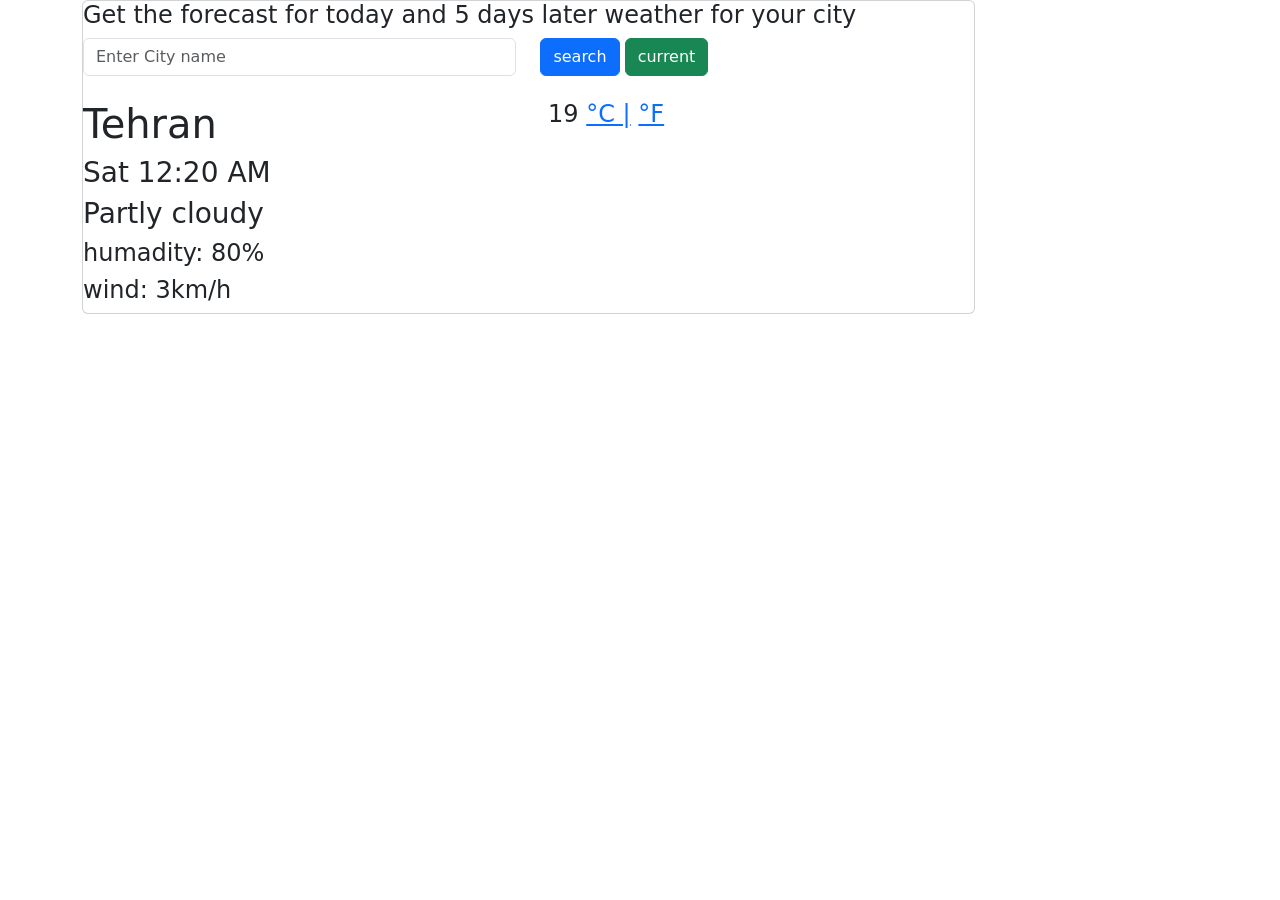
==== index.html @ 337faa4d "rename" ====
<!DOCTYPE html>
<html>
  <head>
    <title>Parcel Sandbox</title>
    <meta charset="UTF-8" />
    <link href="E:\new js2\weatherapp\styles.css" />
    <link
      href="https://cdn.jsdelivr.net/npm/bootstrap@5.1.3/dist/css/bootstrap.min.css"
      rel="stylesheet"
      integrity="sha384-1BmE4kWBq78iYhFldvKuhfTAU6auU8tT94WrHftjDbrCEXSU1oBoqyl2QvZ6jIW3"
      crossorigin="anonymous"
    />
    <link rel="preconnect" href="https://fonts.googleapis.com" />
    <link rel="preconnect" href="https://fonts.gstatic.com" crossorigin />
    <link
      href="https://fonts.googleapis.com/css2?family=Patrick+Hand&display=swap"
      rel="stylesheet"
    />
    <script src="https://unpkg.com/axios/dist/axios.min.js"></script>
  </head>

  <body>
    <div class="container">
      <div class="card" style="width: 80%;">
        <h4 class="start">
          Get the forecast for today and 5 days later weather for your city
        </h4>
        <form class="forecast" id="form">
          <div class="row">
            <label class="col-6">
              <input
                type="text"
                placeholder="Enter City name"
                class="form-control city"
                id="city-input"
              />
            </label>
            <label class="col-6">
              <button type="submit" class="btn btn-primary" id="btn-sub">
                search
              </button>
              <button type="submit" class="btn btn-success" id="btn-cur">
                current
              </button>
            </label>
          </div>
        </form>
        <br />
        <div class="row">
          <div class="temp col-6">
            <h1 id="City-name">Tehran</h1>
            <h3 id="Current-time">Sat 12:20 AM</h3>
            <h3 id="description">Partly cloudy</h3>
            <h4>humadity: <span id="humadity">80%</span></h4>
            <h4>wind: <span id="wind">3km/h</span></h4>
          </div>
          <h4 class="col-6">
            <img
              src="https://ssl.gstatic.com/onebox/weather/48/partly_cloudy.png"
              alt=""
            />
            <span id="current-degree">19</span>
            <span class="units">
              <a id="unit1" href="#">°C |</a>
              <a href="#" id="unit2">°F</a></span
            >
          </h4>
        </div>
      </div>
    </div>
    <script src="E:\new js2\weatherapp\weather.js"></script>
  </body>
</html>
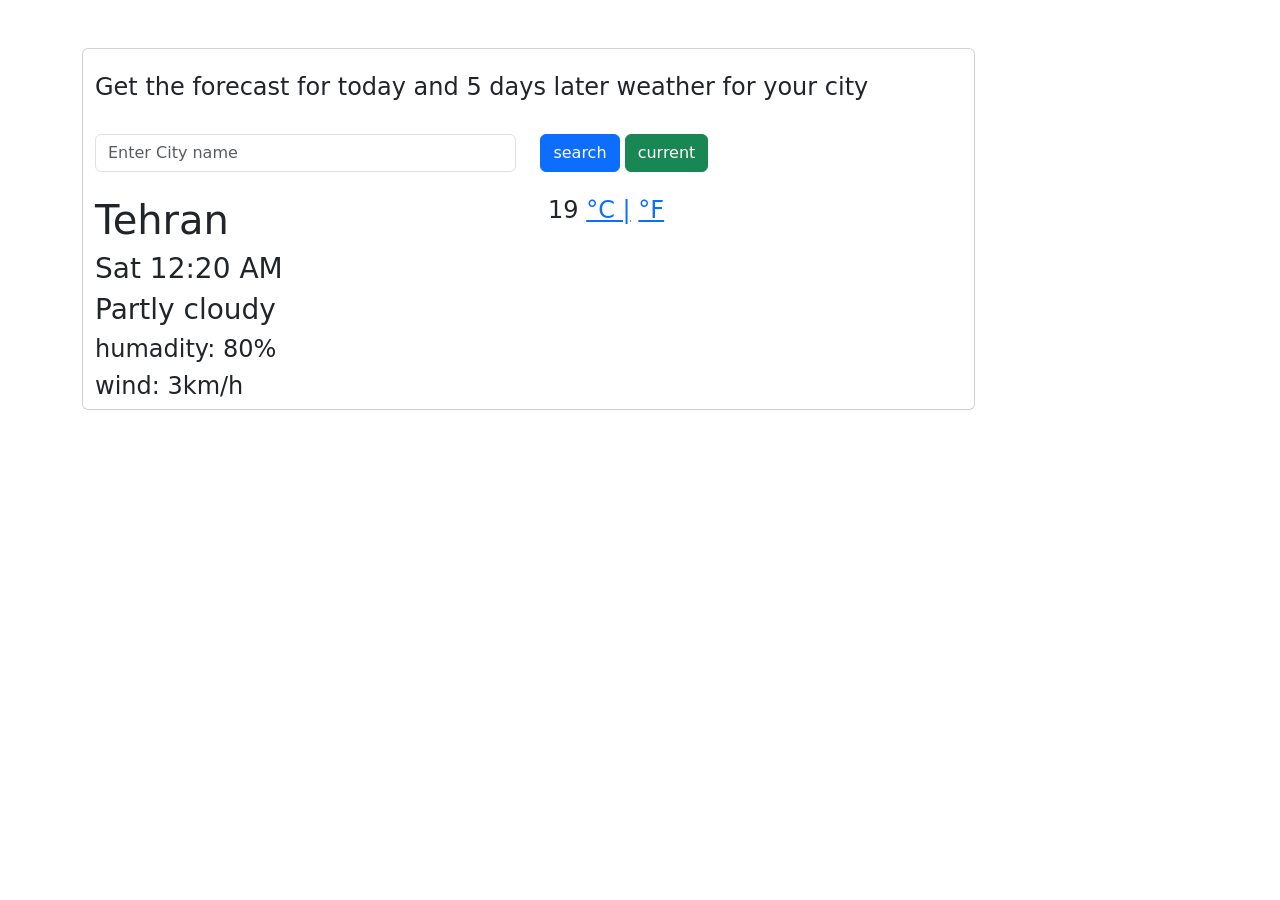
==== commit 61df3d7a: "update codes" ====
--- a/index.html
+++ b/index.html
@@ -20,11 +20,14 @@
   </head>
 
   <body>
-    <div class="container">
-      <div class="card" style="width: 80%;">
+    <div class="mt-5 ml-3 container">
+      <div class="card" style="width: 80%; ">
+        <div class="content container">
+          <br>
         <h4 class="start">
           Get the forecast for today and 5 days later weather for your city
         </h4>
+        <br>
         <form class="forecast" id="form">
           <div class="row">
             <label class="col-6">
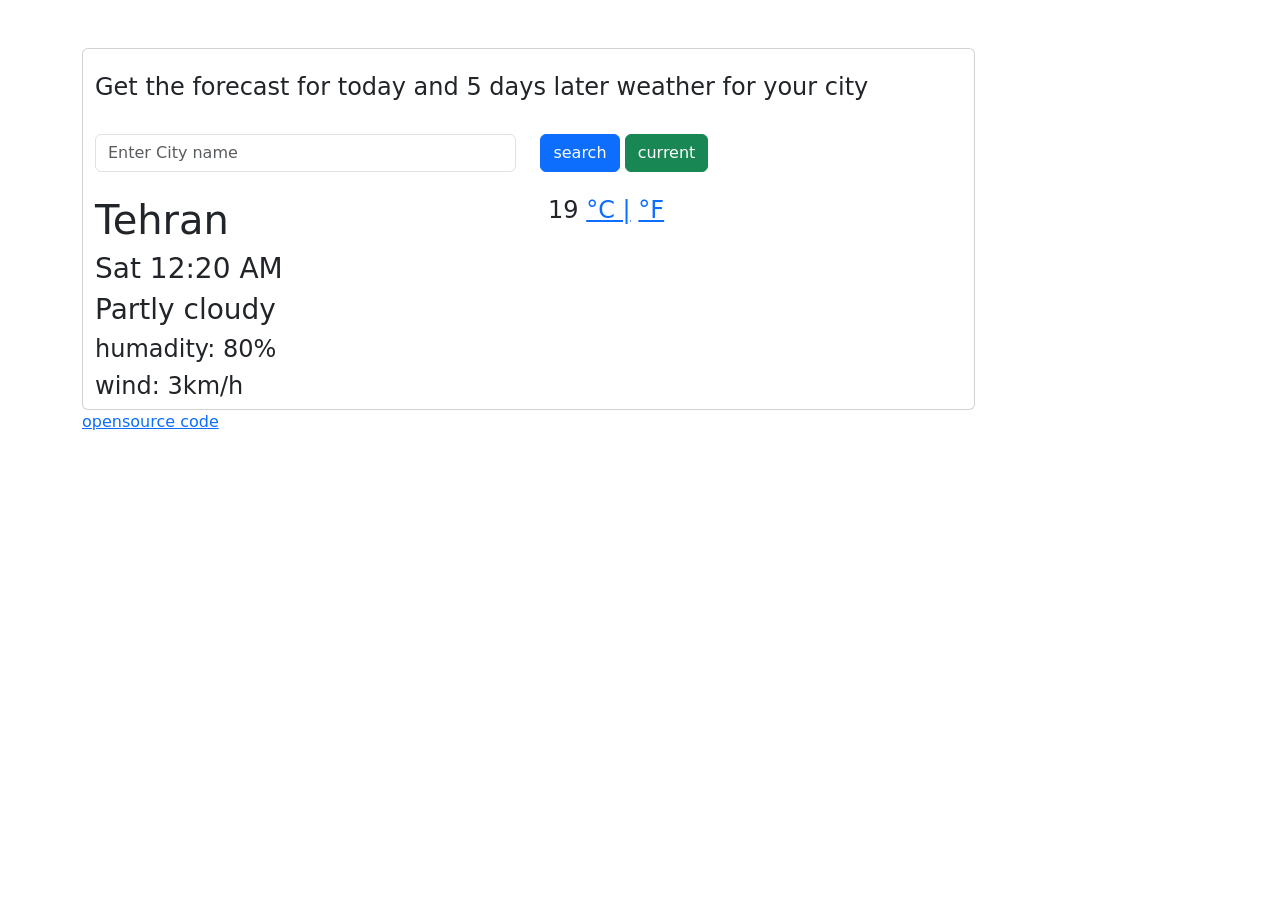
==== commit 0b34d071: "add my github link" ====
--- a/index.html
+++ b/index.html
@@ -71,6 +71,7 @@
         </div>
       </div>
     </div>
+    <a href="https://github.com/melika760/weatherapp">opensource code</a>
     <script src="E:\new js2\weatherapp\weather.js"></script>
   </body>
 </html>
